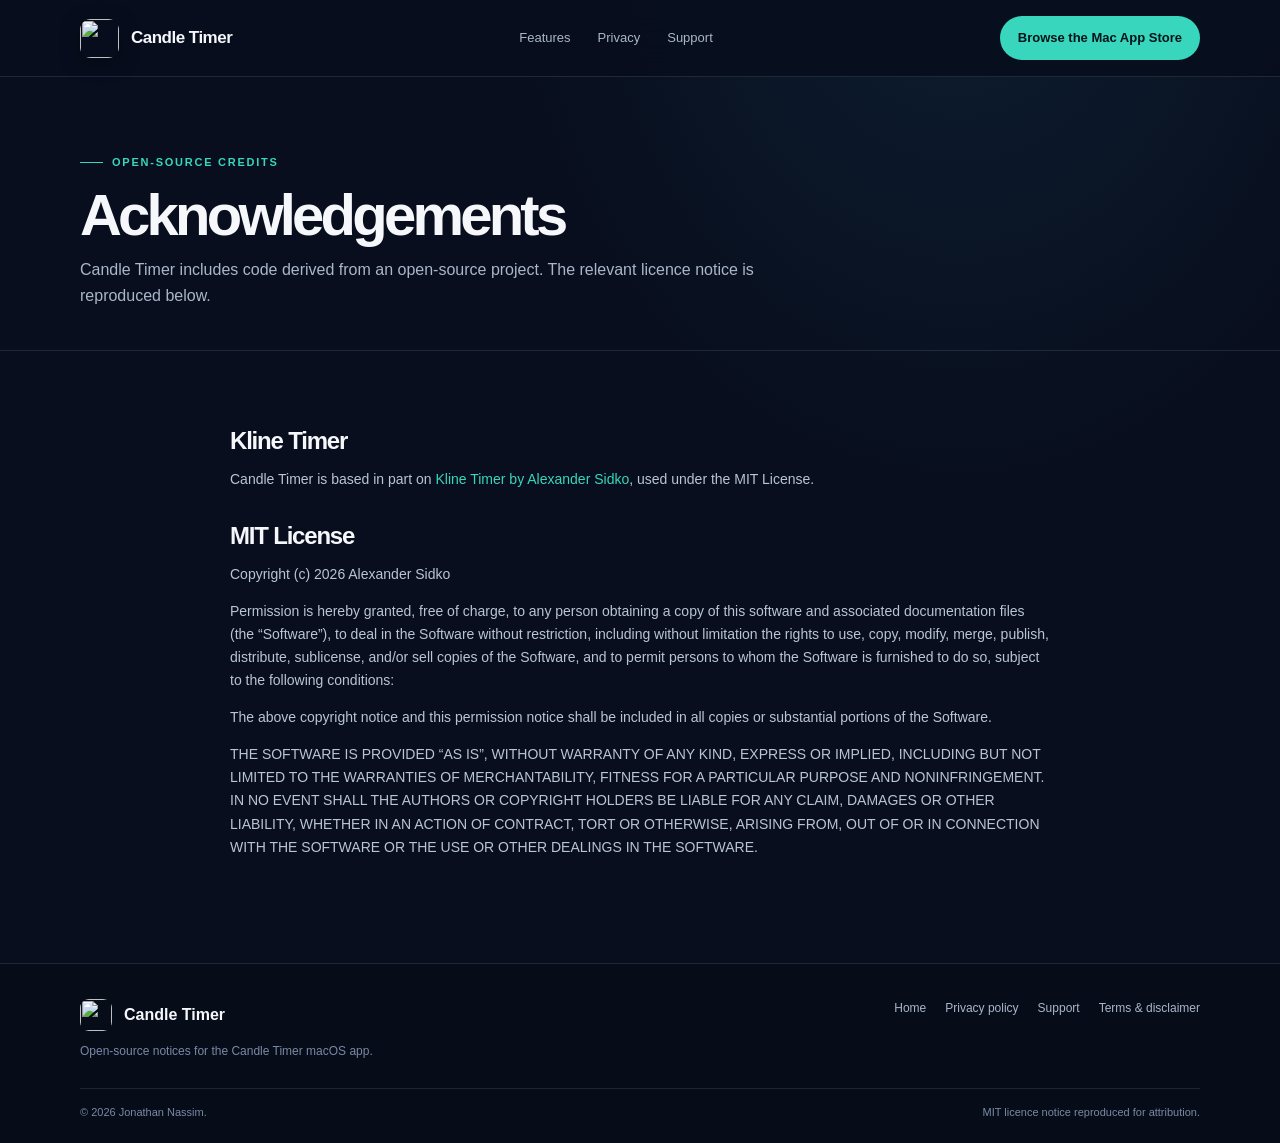
==== acknowledgements.html @ e97cb7eb "Add files via upload" ====
<!doctype html>
<html lang="en">
<head>
  <meta charset="utf-8"><meta name="viewport" content="width=device-width, initial-scale=1"><meta name="theme-color" content="#080e1d">
  <meta name="description" content="Open-source acknowledgements and MIT licence notice for Candle Timer.">
  <title>Acknowledgements — Candle Timer</title><link rel="icon" type="image/png" href="assets/candle-timer-icon.png"><link rel="stylesheet" href="styles.css">
  <script src="site-config.js"></script><script defer src="site.js"></script>
</head>
<body>
<header class="site-header"><div class="wrap nav"><a class="brand" href="index.html"><img src="assets/candle-timer-icon.png" alt=""><span>Candle Timer</span></a><nav class="nav-links" aria-label="Main navigation"><a href="index.html#features">Features</a><a href="privacy.html">Privacy</a><a href="support.html">Support</a></nav><a class="nav-cta" data-app-store-link href="https://apps.apple.com/gb/mac">Browse the Mac App Store ↗</a></div></header>
<main>
  <section class="page-hero"><div class="wrap"><div class="kicker">Open-source credits</div><h1>Acknowledgements</h1><p>Candle Timer includes code derived from an open-source project. The relevant licence notice is reproduced below.</p></div></section>
  <div class="wrap prose">
    <h2>Kline Timer</h2>
    <p>Candle Timer is based in part on <a href="https://github.com/asidko/kline-timer" rel="noopener noreferrer" target="_blank">Kline Timer by Alexander Sidko</a>, used under the MIT License.</p>
    <h2>MIT License</h2>
    <p>Copyright (c) 2026 Alexander Sidko</p>
    <p>Permission is hereby granted, free of charge, to any person obtaining a copy of this software and associated documentation files (the “Software”), to deal in the Software without restriction, including without limitation the rights to use, copy, modify, merge, publish, distribute, sublicense, and/or sell copies of the Software, and to permit persons to whom the Software is furnished to do so, subject to the following conditions:</p>
    <p>The above copyright notice and this permission notice shall be included in all copies or substantial portions of the Software.</p>
    <p>THE SOFTWARE IS PROVIDED “AS IS”, WITHOUT WARRANTY OF ANY KIND, EXPRESS OR IMPLIED, INCLUDING BUT NOT LIMITED TO THE WARRANTIES OF MERCHANTABILITY, FITNESS FOR A PARTICULAR PURPOSE AND NONINFRINGEMENT. IN NO EVENT SHALL THE AUTHORS OR COPYRIGHT HOLDERS BE LIABLE FOR ANY CLAIM, DAMAGES OR OTHER LIABILITY, WHETHER IN AN ACTION OF CONTRACT, TORT OR OTHERWISE, ARISING FROM, OUT OF OR IN CONNECTION WITH THE SOFTWARE OR THE USE OR OTHER DEALINGS IN THE SOFTWARE.</p>
  </div>
</main>
<footer class="site-footer"><div class="wrap footer-main"><div><a class="footer-brand" href="index.html"><img src="assets/candle-timer-icon.png" alt=""><span>Candle Timer</span></a><p class="footer-copy">Open-source notices for the Candle Timer macOS app.</p></div><nav class="footer-links" aria-label="Footer navigation"><a href="index.html">Home</a><a href="privacy.html">Privacy policy</a><a href="support.html">Support</a><a href="terms.html">Terms & disclaimer</a></nav></div><div class="wrap footer-bottom"><span>© <span data-year>2026</span> Jonathan Nassim.</span><span>MIT licence notice reproduced for attribution.</span></div></footer>
</body></html>
---- styles.css ----
:root {
  color-scheme: dark;
  --bg: #080e1d;
  --bg-soft: #0d1629;
  --panel: #111d33;
  --panel-2: #16243b;
  --line: rgba(190, 210, 240, .13);
  --text: #f5f7fb;
  --muted: #a9b7ca;
  --soft: #788aa5;
  --teal: #37d6bd;
  --green: #22c55e;
  --red: #ff6b6b;
  --blue: #8db9ff;
  --radius: 20px;
  --max: 1120px;
  font-family: -apple-system, BlinkMacSystemFont, "Segoe UI", sans-serif;
}
* { box-sizing: border-box; }
html { scroll-behavior: smooth; }
body {
  margin: 0;
  background: radial-gradient(ellipse at 75% -10%, rgba(40, 106, 145, .19), transparent 34%), var(--bg);
  color: var(--text);
  line-height: 1.65;
  -webkit-font-smoothing: antialiased;
}
a { color: var(--teal); text-decoration: none; }
a:hover { color: #8bf0df; }
button, a { -webkit-tap-highlight-color: transparent; }
.wrap { width: min(var(--max), calc(100% - 44px)); margin: 0 auto; }
.site-header {
  position: sticky; top: 0; z-index: 20;
  border-bottom: 1px solid var(--line);
  background: rgba(8, 14, 29, .84);
  backdrop-filter: blur(18px);
}
.nav { min-height: 76px; display: flex; align-items: center; justify-content: space-between; gap: 24px; }
.brand { display: inline-flex; align-items: center; gap: 12px; color: var(--text); font-weight: 700; letter-spacing: -.03em; font-size: 17px; }
.brand img { width: 39px; height: 39px; border-radius: 11px; box-shadow: 0 5px 22px rgba(0,0,0,.28); }
.nav-links { display: flex; align-items: center; gap: 27px; color: var(--muted); font-size: 13px; }
.nav-links a { color: var(--muted); }
.nav-links a:hover, .nav-links a[aria-current="page"] { color: var(--text); }
.nav-cta, .button {
  display: inline-flex; align-items: center; justify-content: center; gap: 9px;
  min-height: 44px; padding: 0 17px; border-radius: 999px;
  background: var(--teal); color: #06131a; font-size: 13px; font-weight: 750;
  border: 1px solid transparent; transition: transform .18s ease, background .18s ease;
}
.nav-cta:hover, .button:hover { color: #06131a; background: #7be9d9; transform: translateY(-1px); }
.button.secondary { background: rgba(255,255,255,.045); color: var(--text); border-color: var(--line); }
.button.secondary:hover { color: var(--text); background: rgba(255,255,255,.09); }
.button .arrow { font-size: 17px; line-height: 1; }
.hero { padding: 84px 0 88px; overflow: hidden; }
.hero-grid { display: grid; grid-template-columns: 1.02fr .98fr; align-items: center; gap: 50px; }
.kicker { display: inline-flex; align-items: center; gap: 9px; color: var(--teal); font-size: 11px; text-transform: uppercase; letter-spacing: .16em; font-weight: 800; }
.kicker:before { content: ""; width: 23px; height: 1px; background: currentColor; }
h1 { margin: 19px 0 19px; max-width: 650px; font-size: clamp(43px, 6.4vw, 72px); line-height: .99; letter-spacing: -.065em; font-weight: 780; }
.hero-copy { max-width: 550px; color: var(--muted); font-size: 17px; line-height: 1.7; }
.hero-actions { display: flex; flex-wrap: wrap; gap: 12px; margin-top: 29px; }
.hero-note { margin-top: 19px; color: var(--soft); font-size: 12px; }
.visual-stage { position: relative; min-height: 460px; display: flex; align-items: center; justify-content: center; }
.orbit { position: absolute; width: 390px; height: 390px; border: 1px solid rgba(55,214,189,.13); border-radius: 50%; box-shadow: 0 0 0 32px rgba(55,214,189,.025), 0 0 0 72px rgba(55,214,189,.018); }
.orbit:before, .orbit:after { content: ""; position: absolute; border-radius: 50%; border: 1px solid rgba(55,214,189,.17); }
.orbit:before { inset: 34px; } .orbit:after { inset: 81px; }
.menubar-mock {
  position: absolute; top: 37px; right: 0; width: min(100%, 440px); height: 43px;
  border: 1px solid rgba(255,255,255,.14); border-radius: 12px;
  background: rgba(31, 42, 59, .9); box-shadow: 0 15px 45px rgba(0,0,0,.3);
  display: flex; align-items: center; justify-content: flex-end; gap: 13px; padding: 0 15px;
  color: #f5f7fb; font-size: 12px;
}
.menubar-mock .mac-dot { width: 7px; height: 7px; background: var(--teal); border-radius: 50%; box-shadow: 0 0 11px rgba(55,214,189,.65); }
.menubar-mock .menu-time { font-variant-numeric: tabular-nums; font-weight: 650; letter-spacing: .02em; }
.popover-mock {
  position: relative; z-index: 2; margin-top: 63px; width: min(100%, 350px);
  border: 1px solid rgba(255,255,255,.13); border-radius: 18px;
  background: linear-gradient(150deg, rgba(28,43,65,.98), rgba(13,23,40,.99));
  box-shadow: 0 30px 85px rgba(0,0,0,.52), 0 0 70px rgba(55,214,189,.08);
  padding: 21px 20px 18px;
}
.mock-label { color: #9eafc4; font-size: 11px; font-weight: 650; letter-spacing: .02em; }
.mock-count { display: flex; align-items: baseline; gap: 9px; margin: 2px 0 18px; }
.mock-count strong { font-size: 49px; line-height: 1.2; letter-spacing: -.06em; font-variant-numeric: tabular-nums; }
.mock-count span { color: var(--muted); font-size: 13px; }
.mock-divider { height: 1px; background: var(--line); margin: 15px 0; }
.mock-grid { display: grid; grid-template-columns: repeat(6,1fr); gap: 6px; }
.mock-grid span { padding: 7px 0; text-align: center; border-radius: 7px; background: rgba(255,255,255,.07); color: #d8e1ed; font-size: 10px; }
.mock-grid span.active { background: var(--teal); color: #06131a; font-weight: 750; }
.mock-setting { display: flex; justify-content: space-between; gap: 12px; align-items: center; color: #dce5ef; font-size: 11px; padding: 6px 0; }
.switch { width: 27px; height: 15px; border-radius: 12px; background: #2d8b81; position: relative; flex: 0 0 auto; }
.switch:after { content: ""; position: absolute; right: 2px; top: 2px; width: 11px; height: 11px; background: white; border-radius: 50%; }
.visual-caption { position: absolute; bottom: 0; left: 50%; transform: translateX(-50%); white-space: nowrap; color: var(--soft); font-size: 11px; letter-spacing: .04em; }
.trust-strip { border-block: 1px solid var(--line); background: rgba(255,255,255,.018); }
.trust-items { display: grid; grid-template-columns: repeat(4,1fr); gap: 20px; padding: 22px 0; }
.trust-item { display: flex; align-items: center; justify-content: center; gap: 10px; color: var(--muted); font-size: 12px; }
.trust-item b { color: var(--text); font-size: 14px; }
.section { padding: 83px 0; }
.section.alt { background: rgba(255,255,255,.018); border-block: 1px solid var(--line); }
.section-head { max-width: 700px; margin-bottom: 34px; }
h2 { margin: 12px 0 12px; font-size: clamp(30px, 4vw, 43px); letter-spacing: -.05em; line-height: 1.08; }
.section-head p, .lead { color: var(--muted); font-size: 16px; margin: 0; }
.feature-grid { display: grid; grid-template-columns: repeat(3,1fr); gap: 14px; }
.feature-card { min-height: 194px; padding: 23px; border: 1px solid var(--line); border-radius: var(--radius); background: linear-gradient(145deg, rgba(22,36,59,.84), rgba(13,23,41,.72)); }
.feature-icon { width: 39px; height: 39px; display: grid; place-items: center; border: 1px solid rgba(55,214,189,.23); border-radius: 12px; background: rgba(55,214,189,.08); color: var(--teal); font-size: 18px; margin-bottom: 18px; }
.feature-card h3 { margin: 0 0 7px; font-size: 16px; letter-spacing: -.02em; }
.feature-card p { color: var(--muted); font-size: 13px; line-height: 1.65; margin: 0; }
.two-col { display: grid; grid-template-columns: .9fr 1.1fr; gap: 50px; align-items: start; }
.interval-panel { border: 1px solid var(--line); border-radius: var(--radius); padding: 24px; background: var(--bg-soft); }
.interval-groups { display: grid; grid-template-columns: 1fr 1fr; gap: 18px 25px; }
.interval-group h3 { margin: 0 0 9px; color: var(--soft); font-size: 10px; letter-spacing: .13em; text-transform: uppercase; }
.chips { display: flex; flex-wrap: wrap; gap: 6px; }
.chip { padding: 5px 9px; border-radius: 7px; color: #dce7f1; background: rgba(255,255,255,.07); font-size: 11px; font-variant-numeric: tabular-nums; }
.note-card { border-left: 2px solid var(--teal); padding: 4px 0 4px 17px; color: var(--muted); font-size: 14px; }
.note-card strong { color: var(--text); }
.bullet-list { display: grid; gap: 17px; margin-top: 25px; }
.bullet { display: flex; align-items: flex-start; gap: 12px; color: var(--muted); font-size: 14px; }
.check { flex: 0 0 auto; width: 21px; height: 21px; border-radius: 50%; display: grid; place-items: center; color: var(--teal); background: rgba(55,214,189,.1); font-size: 12px; }
.privacy-band { display: grid; grid-template-columns: 1fr auto; align-items: center; gap: 30px; padding: 33px; border: 1px solid rgba(55,214,189,.22); border-radius: 24px; background: linear-gradient(120deg, rgba(24,67,70,.31), rgba(17,29,51,.88)); }
.privacy-band h2 { font-size: 28px; margin: 0 0 8px; }
.privacy-band p { color: var(--muted); margin: 0; font-size: 14px; }
.page-hero { padding: 68px 0 40px; border-bottom: 1px solid var(--line); }
.page-hero h1 { font-size: clamp(39px, 5vw, 58px); margin: 14px 0; }
.page-hero p { max-width: 700px; color: var(--muted); font-size: 16px; margin: 0; }
.prose { max-width: 820px; padding: 45px 0 90px; }
.prose h2 { margin: 32px 0 10px; font-size: 24px; }
.prose h3 { margin: 22px 0 8px; font-size: 17px; }
.prose p, .prose li { color: #b9c5d5; font-size: 14px; }
.prose ul { padding-left: 21px; }
.prose li { margin: 7px 0; }
.prose strong { color: #f3f6fa; }
.updated { color: var(--soft); font-size: 12px; }
.info-box { padding: 18px 20px; margin: 23px 0; border: 1px solid rgba(55,214,189,.2); border-radius: 14px; background: rgba(55,214,189,.05); color: var(--muted); font-size: 13px; }
.email-alert { display:none; margin-top: 15px; padding: 13px 15px; border: 1px solid rgba(255,190,90,.35); border-radius: 12px; color: #ffd89b; background: rgba(255,190,90,.07); font-size: 13px; }
.faq { display: grid; gap: 12px; margin: 26px 0; }
details { padding: 18px 19px; border: 1px solid var(--line); background: rgba(255,255,255,.025); border-radius: 13px; }
summary { cursor: pointer; font-weight: 650; font-size: 14px; }
details p { margin: 10px 0 0; color: var(--muted); font-size: 13px; }
.site-footer { border-top: 1px solid var(--line); background: rgba(0,0,0,.15); }
.footer-main { display: grid; grid-template-columns: 1fr auto; gap: 30px; align-items: start; padding: 35px 0 26px; }
.footer-brand { display: flex; gap: 12px; align-items: center; color: var(--text); font-weight: 700; }
.footer-brand img { width: 32px; height: 32px; border-radius: 9px; }
.footer-copy { max-width: 470px; margin: 11px 0 0; color: var(--soft); font-size: 12px; }
.footer-links { display: flex; flex-wrap: wrap; gap: 19px; color: var(--muted); font-size: 12px; }
.footer-links a { color: var(--muted); }
.footer-bottom { display: flex; justify-content: space-between; gap: 20px; padding: 14px 0 22px; border-top: 1px solid var(--line); color: var(--soft); font-size: 11px; }
code { padding: 2px 6px; background: rgba(255,255,255,.07); border-radius: 5px; color: #d8eee9; }
@media (max-width: 850px) {
  .hero-grid, .two-col { grid-template-columns: 1fr; gap: 30px; }
  .hero { padding: 60px 0 67px; }
  .visual-stage { min-height: 440px; }
  .menubar-mock { right: 50%; transform: translateX(50%); }
  .feature-grid { grid-template-columns: repeat(2,1fr); }
  .trust-items { grid-template-columns: repeat(2,1fr); }
}
@media (max-width: 600px) {
  .wrap { width: min(var(--max), calc(100% - 30px)); }
  .nav { min-height: 66px; }
  .nav-links { gap: 13px; font-size: 11px; }
  .nav-links .hide-mobile { display:none; }
  .nav-cta { display:none; }
  .hero { padding: 48px 0 55px; }
  .hero-copy { font-size: 15px; }
  .visual-stage { min-height: 400px; }
  .orbit { width: 300px; height: 300px; }
  .popover-mock { width: 320px; padding: 18px; }
  .mock-count strong { font-size: 44px; }
  .menubar-mock { top: 18px; }
  .feature-grid { grid-template-columns: 1fr; }
  .trust-items { gap: 15px 8px; }
  .trust-item { justify-content: flex-start; font-size: 11px; }
  .section { padding: 60px 0; }
  .interval-groups { grid-template-columns: 1fr 1fr; gap: 16px 10px; }
  .interval-panel { padding: 17px; }
  .privacy-band { grid-template-columns: 1fr; padding: 24px; }
  .footer-main { grid-template-columns: 1fr; }
  .footer-bottom { flex-direction: column; gap: 5px; }
}
@media (prefers-reduced-motion: reduce) { html { scroll-behavior: auto; } *, *:before, *:after { transition: none !important; animation: none !important; } }
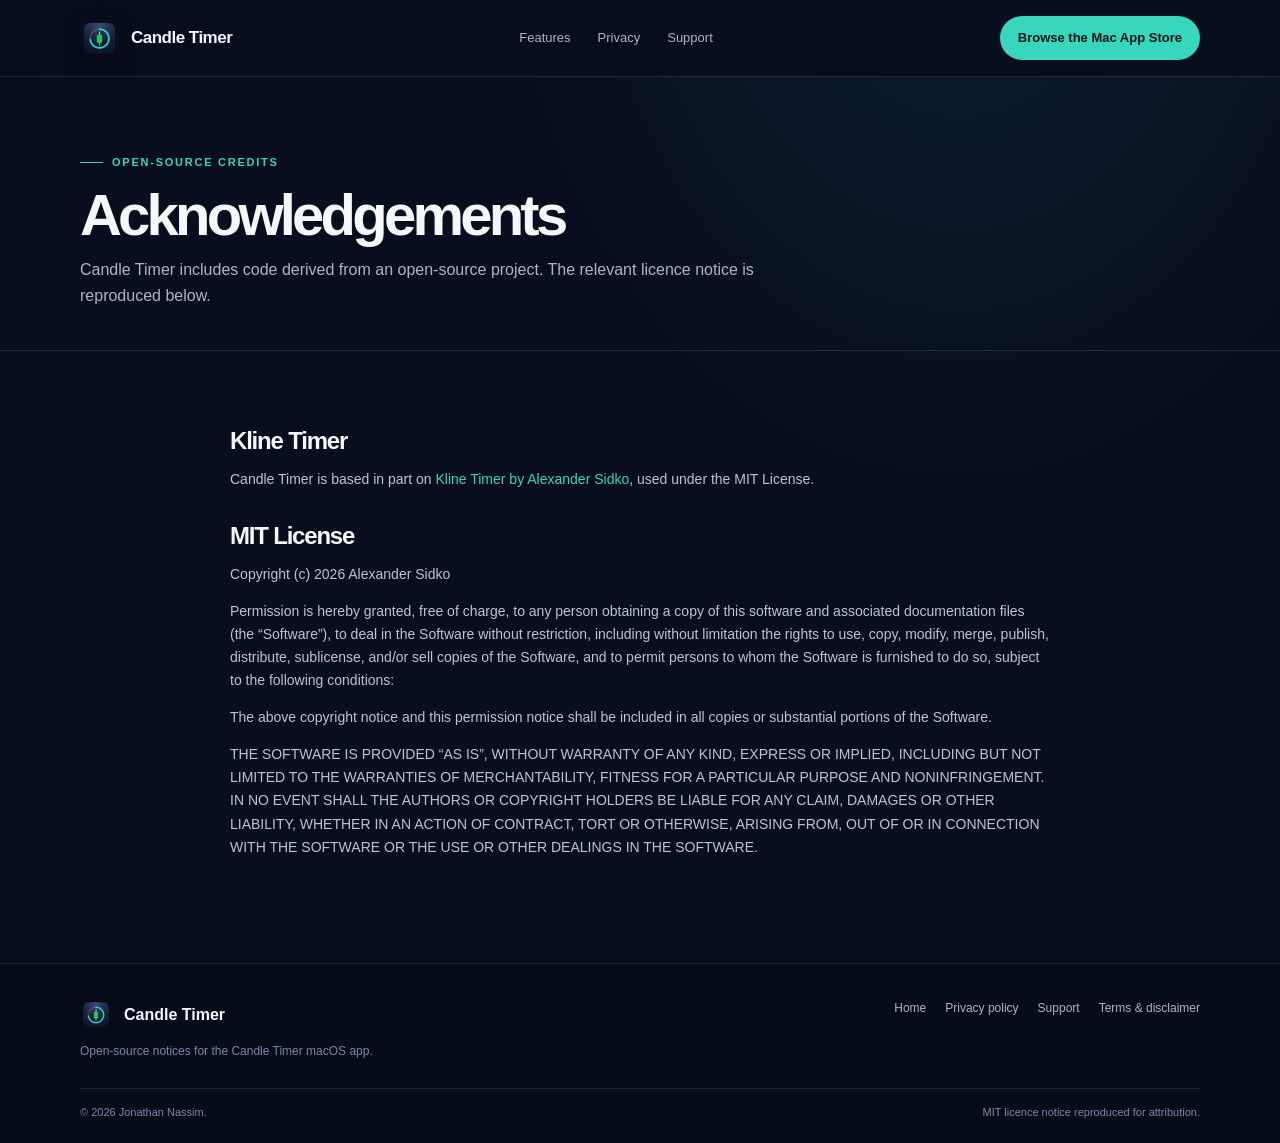
==== commit 17970d37: "Add files via upload" ====
--- a/acknowledgements.html
+++ b/acknowledgements.html
@@ -3,11 +3,11 @@
 <head>
   <meta charset="utf-8"><meta name="viewport" content="width=device-width, initial-scale=1"><meta name="theme-color" content="#080e1d">
   <meta name="description" content="Open-source acknowledgements and MIT licence notice for Candle Timer.">
-  <title>Acknowledgements — Candle Timer</title><link rel="icon" type="image/png" href="assets/candle-timer-icon.png"><link rel="stylesheet" href="styles.css">
+  <title>Acknowledgements — Candle Timer</title><link rel="icon" type="image/png" href="candle-timer-icon.png?v=20261101"><link rel="stylesheet" href="styles.css">
   <script src="site-config.js"></script><script defer src="site.js"></script>
 </head>
 <body>
-<header class="site-header"><div class="wrap nav"><a class="brand" href="index.html"><img src="assets/candle-timer-icon.png" alt=""><span>Candle Timer</span></a><nav class="nav-links" aria-label="Main navigation"><a href="index.html#features">Features</a><a href="privacy.html">Privacy</a><a href="support.html">Support</a></nav><a class="nav-cta" data-app-store-link href="https://apps.apple.com/gb/mac">Browse the Mac App Store ↗</a></div></header>
+<header class="site-header"><div class="wrap nav"><a class="brand" href="index.html"><img src="candle-timer-icon.png?v=20261101" alt=""><span>Candle Timer</span></a><nav class="nav-links" aria-label="Main navigation"><a href="index.html#features">Features</a><a href="privacy.html">Privacy</a><a href="support.html">Support</a></nav><a class="nav-cta" data-app-store-link href="https://apps.apple.com/gb/mac">Browse the Mac App Store ↗</a></div></header>
 <main>
   <section class="page-hero"><div class="wrap"><div class="kicker">Open-source credits</div><h1>Acknowledgements</h1><p>Candle Timer includes code derived from an open-source project. The relevant licence notice is reproduced below.</p></div></section>
   <div class="wrap prose">
@@ -20,5 +20,5 @@
     <p>THE SOFTWARE IS PROVIDED “AS IS”, WITHOUT WARRANTY OF ANY KIND, EXPRESS OR IMPLIED, INCLUDING BUT NOT LIMITED TO THE WARRANTIES OF MERCHANTABILITY, FITNESS FOR A PARTICULAR PURPOSE AND NONINFRINGEMENT. IN NO EVENT SHALL THE AUTHORS OR COPYRIGHT HOLDERS BE LIABLE FOR ANY CLAIM, DAMAGES OR OTHER LIABILITY, WHETHER IN AN ACTION OF CONTRACT, TORT OR OTHERWISE, ARISING FROM, OUT OF OR IN CONNECTION WITH THE SOFTWARE OR THE USE OR OTHER DEALINGS IN THE SOFTWARE.</p>
   </div>
 </main>
-<footer class="site-footer"><div class="wrap footer-main"><div><a class="footer-brand" href="index.html"><img src="assets/candle-timer-icon.png" alt=""><span>Candle Timer</span></a><p class="footer-copy">Open-source notices for the Candle Timer macOS app.</p></div><nav class="footer-links" aria-label="Footer navigation"><a href="index.html">Home</a><a href="privacy.html">Privacy policy</a><a href="support.html">Support</a><a href="terms.html">Terms & disclaimer</a></nav></div><div class="wrap footer-bottom"><span>© <span data-year>2026</span> Jonathan Nassim.</span><span>MIT licence notice reproduced for attribution.</span></div></footer>
+<footer class="site-footer"><div class="wrap footer-main"><div><a class="footer-brand" href="index.html"><img src="candle-timer-icon.png?v=20261101" alt=""><span>Candle Timer</span></a><p class="footer-copy">Open-source notices for the Candle Timer macOS app.</p></div><nav class="footer-links" aria-label="Footer navigation"><a href="index.html">Home</a><a href="privacy.html">Privacy policy</a><a href="support.html">Support</a><a href="terms.html">Terms & disclaimer</a></nav></div><div class="wrap footer-bottom"><span>© <span data-year>2026</span> Jonathan Nassim.</span><span>MIT licence notice reproduced for attribution.</span></div></footer>
 </body></html>
